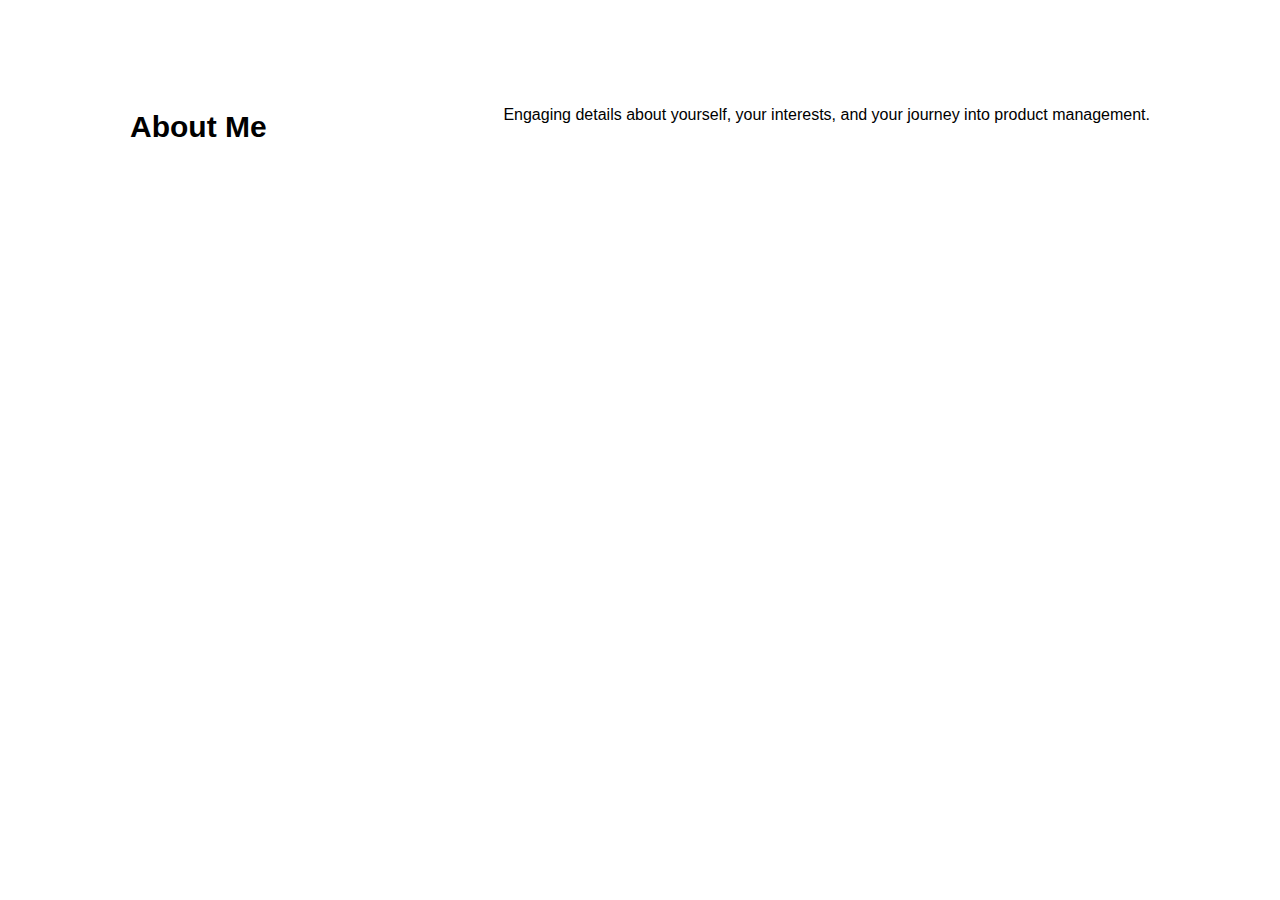
==== about.html @ d3729ec2 "big jawn update" ====
<!DOCTYPE html>
<html>
<head>
    <title>Your Name - About Me</title>
    <link rel="stylesheet" href="styles.css">
    <script src="https://ajax.googleapis.com/ajax/libs/jquery/3.5.1/jquery.min.js"></script>
</head>
<body>
    <!-- Navbar goes here -->

    <!-- Your content goes here -->
    <div class="section" id="me">
        <h1 class="animated-header">About Me</h1>
        <p>Engaging details about yourself, your interests, and your journey into product management.</p>
    </div>

    <!-- Footer goes here -->

    <script src="script.js"></script>
    <script src="transitions.js"></script>
</body>
</html>
---- styles.css ----
body {
    font-family: Arial, sans-serif;
    margin: 0;
    padding: 0;
    box-sizing: border-box;
    max-width: 1200px;
    margin: auto;
}

.navbar {
    display: flex;
    justify-content: space-between;
    background-color: #f8f9fa;
    padding: 20px;
}

.navbar .nav-links {
    list-style: none;
    display: flex;
    gap: 20px;
}

.navbar .nav-links a {
    text-decoration: none;
    color: black;
    transition: color 0.5s;
}

.navbar .nav-links a:hover {
    color: orange;
}

.section {
    display: flex;
    flex-wrap: wrap;
    justify-content: space-between;
    margin: 70px;
    padding: 20px;
}

.section .image-container {
    width: 45%;
    margin-bottom: 20px;
}

.section .image-container img {
    width: 100%;
}

.section h1 {
    font-size: 30px;
    margin-bottom: 20px;
}

.section p {
    margin-bottom: 20px;
}

.footer {
    text-align: center;
    background-color: #f8f9fa;
    padding: 20px;
}

.footer-link {
    color: black;
    margin-right: 20px;
}

.footer-link:hover {
    color: orange;
}
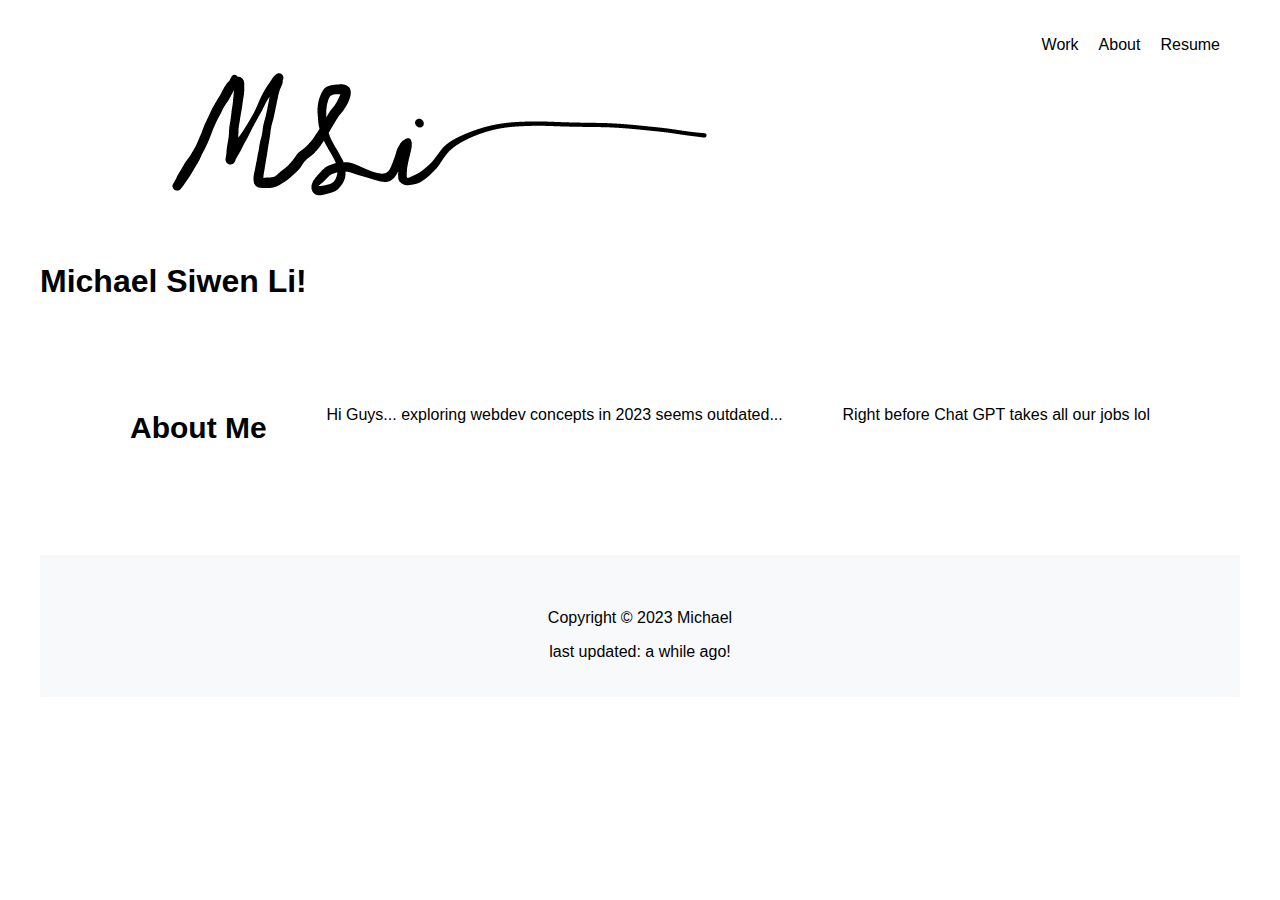
==== commit 35082805: "final" ====
--- a/about.html
+++ b/about.html
@@ -1,21 +1,44 @@
 <!DOCTYPE html>
 <html>
 <head>
-    <title>Your Name - About Me</title>
+    <title>Michael - About Me</title>
     <link rel="stylesheet" href="styles.css">
     <script src="https://ajax.googleapis.com/ajax/libs/jquery/3.5.1/jquery.min.js"></script>
 </head>
 <body>
     <!-- Navbar goes here -->
+    <nav class="navbar">
+        <div class="logo">
+            <img src="signature.png" alt="my signature"> <!-- Replace with your image -->
+        </div>
+        <ul class="nav-links">
+            <li><a href="#work">Work</a></li>
+            <li><a href="about.html">About</a></li>
+            <li><a href="resume.html">Resume</a></li>
+        </ul>
+    </nav>
 
+    <div class="header">
+        <div class="typewriter">
+            <h1>Michael Siwen Li!</h1>
+        </div>
+    </div>
     <!-- Your content goes here -->
     <div class="section" id="me">
         <h1 class="animated-header">About Me</h1>
-        <p>Engaging details about yourself, your interests, and your journey into product management.</p>
+        <p>Hi Guys... exploring webdev concepts in 2023 seems outdated...</p>
+        <p>Right before Chat GPT takes all our jobs lol</p>
     </div>
 
     <!-- Footer goes here -->
-
+    <div class="footer">
+        <a href="https://www.linkedin.com/in/msli/" class="footer-link" target="_blank"><i class="fab fa-linkedin"></i></a>
+        <a href="https://github.com/mykoal" class="footer-link" target="_blank"><i class="fab fa-github"></i></a>
+        <a href="mailto:msli@sas.upenn.edu" class="footer-link"><i class="fas fa-envelope"></i></a>
+        <p>Copyright &copy; 2023 Michael</p>
+        <p>last updated: a while ago!</p>
+    </div>
+    
     <script src="script.js"></script>
     <script src="transitions.js"></script>
 </body>
--- a/styles.css
+++ b/styles.css
@@ -10,7 +10,7 @@
 .navbar {
     display: flex;
     justify-content: space-between;
-    background-color: #f8f9fa;
+    background-color: #ffffff;
     padding: 20px;
 }
 
